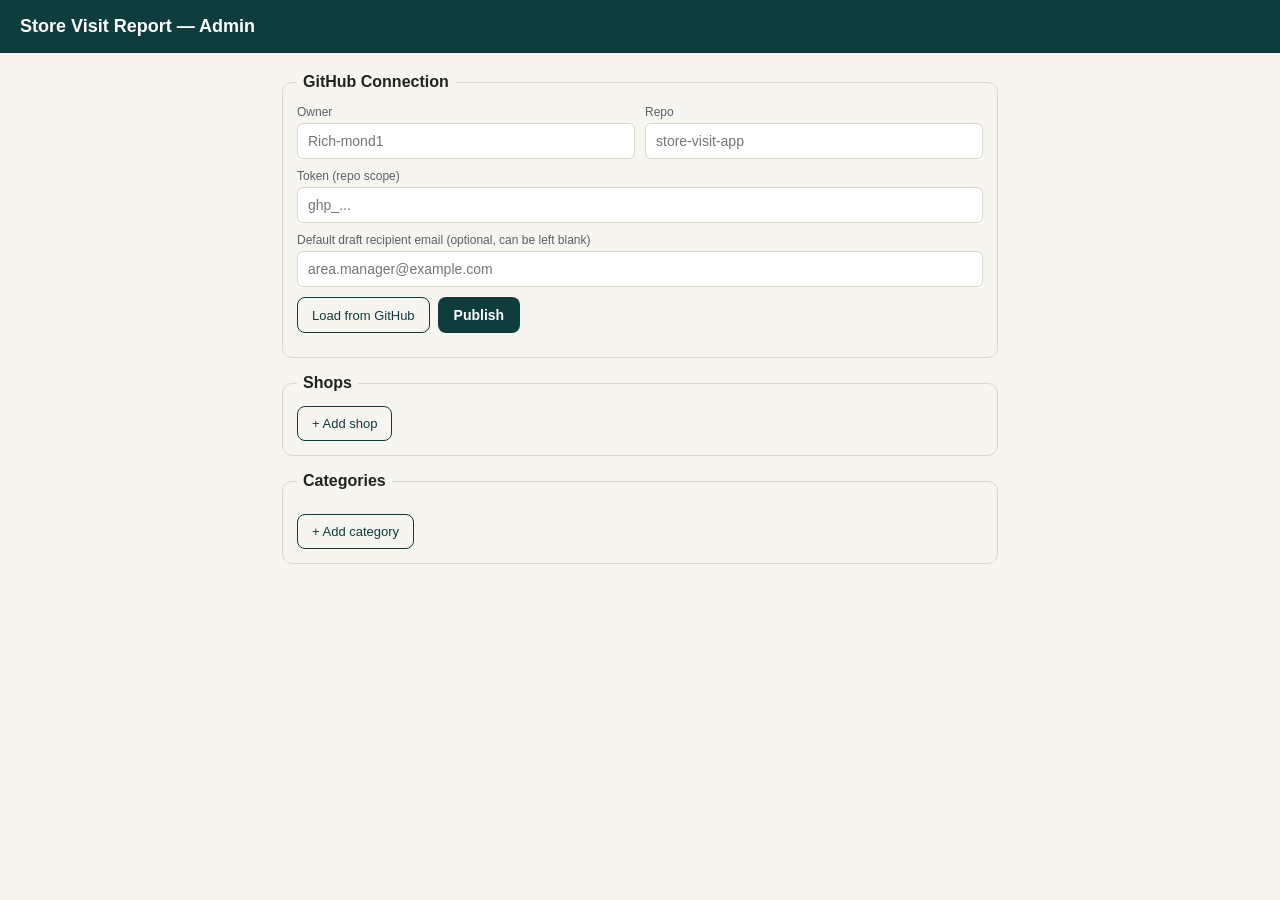
==== admin.html @ facc5f7b "Add files via upload" ====
<!DOCTYPE html>
<html lang="es">
<head>
<meta charset="UTF-8">
<meta name="viewport" content="width=device-width, initial-scale=1">
<title>Store Visit Report — Admin</title>
<style>
  :root { --teal:#0F3D3E; --bg:#F7F5F0; --card:#fff; --ink:#1F2421; --ink-soft:#5B6360; --border:#DDD8CC; --red:#D64545; }
  * { box-sizing: border-box; }
  body { margin:0; background:var(--bg); color:var(--ink); font-family:-apple-system,BlinkMacSystemFont,"Segoe UI",Roboto,Helvetica,Arial,sans-serif; }
  header { background:var(--teal); color:#fff; padding:16px 20px; }
  header h1 { margin:0; font-size:18px; }
  main { max-width:760px; margin:0 auto; padding:20px; }
  fieldset { border:1px solid var(--border); border-radius:10px; margin-bottom:16px; padding:14px; }
  legend { font-weight:600; padding:0 6px; }
  label.small { display:block; font-size:12px; color:var(--ink-soft); margin-bottom:10px; }
  input[type="text"], input[type="password"], input[type="email"] {
    width:100%; margin-top:4px; padding:9px 10px; font-size:14px; border:1px solid var(--border); border-radius:6px; background:var(--card); color:var(--ink); font-family:inherit;
  }
  .row { display:flex; gap:10px; }
  .row > div { flex:1; }
  button { cursor:pointer; font-family:inherit; }
  .btn-primary { background:var(--teal); color:#fff; border:none; border-radius:8px; padding:10px 16px; font-size:14px; font-weight:600; }
  .btn-outline { background:none; border:1px solid var(--teal); color:var(--teal); border-radius:8px; padding:9px 14px; font-size:13px; }
  .btn-danger { background:none; border:1px solid var(--red); color:var(--red); border-radius:6px; padding:6px 10px; font-size:12px; }
  .btn-ghost { background:none; border:none; color:var(--ink-soft); font-size:12px; padding:6px 8px; }
  #status { font-size:13px; margin-top:10px; white-space:pre-wrap; }
  .cat-block { background:var(--card); border:1px solid var(--border); border-radius:10px; padding:14px; margin-bottom:14px; }
  .cat-head { display:flex; gap:8px; align-items:flex-start; margin-bottom:10px; }
  .cat-head input[type="text"] { font-size:15px; font-weight:600; }
  .icon-input { width:60px !important; text-align:center; font-size:20px !important; }
  .item-row { display:flex; gap:8px; align-items:center; margin-bottom:6px; }
  .item-row input { flex:1; }
  .actions-row { display:flex; gap:8px; margin-top:8px; flex-wrap:wrap; }
  #editor-root { margin-top:10px; }
  .id-label { font-size:11px; color:var(--ink-soft); font-family:monospace; }
  button:disabled { opacity:0.3; cursor:default; }
</style>
</head>
<body>
<header><h1>Store Visit Report — Admin</h1></header>
<main>

  <fieldset>
    <legend>GitHub Connection</legend>
    <div class="row">
      <div><label class="small">Owner<input type="text" id="gh-owner" placeholder="Rich-mond1"></label></div>
      <div><label class="small">Repo<input type="text" id="gh-repo" placeholder="store-visit-app"></label></div>
    </div>
    <label class="small">Token (repo scope)<input type="password" id="gh-token" placeholder="ghp_..."></label>
    <label class="small">Default draft recipient email (optional, can be left blank)
      <input type="email" id="recipient-email" placeholder="area.manager@example.com">
    </label>
    <div class="actions-row">
      <button class="btn-outline" id="btn-load">Load from GitHub</button>
      <button class="btn-primary" id="btn-publish">Publish</button>
    </div>
    <div id="status"></div>
  </fieldset>

  <fieldset>
    <legend>Shops</legend>
    <div id="shops-root"></div>
    <button class="btn-outline" id="btn-add-shop">+ Add shop</button>
  </fieldset>

  <fieldset>
    <legend>Categories</legend>
    <div id="editor-root"></div>
    <button class="btn-outline" id="btn-add-cat">+ Add category</button>
  </fieldset>

</main>

<script>
(function () {
  "use strict";

  var categories = [];
  var shops = [];
  var currentVersion = 0;

  var els = {
    owner: document.getElementById("gh-owner"),
    repo: document.getElementById("gh-repo"),
    token: document.getElementById("gh-token"),
    recipient: document.getElementById("recipient-email"),
    status: document.getElementById("status"),
    editorRoot: document.getElementById("editor-root"),
    shopsRoot: document.getElementById("shops-root"),
    btnAddShop: document.getElementById("btn-add-shop"),
    btnLoad: document.getElementById("btn-load"),
    btnPublish: document.getElementById("btn-publish"),
    btnAddCat: document.getElementById("btn-add-cat")
  };

  function makeUid() { return Math.random().toString(36).slice(2, 9); }

  function slugify(str) {
    return (str || "")
      .toLowerCase()
      .normalize("NFD").replace(/[\u0300-\u036f]/g, "")
      .replace(/[^a-z0-9]+/g, "-")
      .replace(/(^-|-$)/g, "") || makeUid();
  }

  function setStatus(msg) { els.status.textContent = msg; }

  // ---------- Load local defaults ----------
  function loadLocalSeed() {
    var seed = (window.STORE_CHECKLIST_DATA && window.STORE_CHECKLIST_DATA.categories) || [];
    currentVersion = (window.STORE_CHECKLIST_DATA && window.STORE_CHECKLIST_DATA.version) || 0;
    els.recipient.value = (window.STORE_CHECKLIST_DATA && window.STORE_CHECKLIST_DATA.recipientEmail) || "";
    shops = ((window.STORE_CHECKLIST_DATA && window.STORE_CHECKLIST_DATA.shops) || []).slice();
    categories = seed.map(function (c) {
      return {
        _uid: makeUid(),
        id: c.id,
        name: c.name,
        icon: c.icon,
        ratingType: c.ratingType || "3state",
        items: (c.items || []).map(function (i) { return { _uid: makeUid(), id: i.id, label: i.label }; })
      };
    });
  }

  function restorePrefs() {
    try {
      els.owner.value = localStorage.getItem("svr_admin_owner") || "";
      els.repo.value = localStorage.getItem("svr_admin_repo") || "";
      els.token.value = localStorage.getItem("svr_admin_token") || "";
    } catch (e) {}
  }

  function savePrefs() {
    try {
      localStorage.setItem("svr_admin_owner", els.owner.value.trim());
      localStorage.setItem("svr_admin_repo", els.repo.value.trim());
      localStorage.setItem("svr_admin_token", els.token.value.trim());
    } catch (e) {}
  }

  // ---------- Render editor ----------
  function renderEditor() {
    els.editorRoot.innerHTML = "";
    categories.forEach(function (cat) {
      els.editorRoot.appendChild(renderCategoryBlock(cat));
    });
  }

  function renderCategoryBlock(cat) {
    var block = document.createElement("div");
    block.className = "cat-block";

    var head = document.createElement("div");
    head.className = "cat-head";

    var iconInput = document.createElement("input");
    iconInput.type = "text";
    iconInput.className = "icon-input";
    iconInput.value = cat.icon || "";
    iconInput.maxLength = 4;
    iconInput.addEventListener("input", function () { cat.icon = iconInput.value; });

    var nameWrap = document.createElement("div");
    nameWrap.style.flex = "1";
    var nameInput = document.createElement("input");
    nameInput.type = "text";
    nameInput.value = cat.name || "";
    nameInput.addEventListener("input", function () {
      cat.name = nameInput.value;
      if (!cat.id) { cat.id = slugify(cat.name); idLabel.textContent = "id: " + cat.id; }
    });
    var idLabel = document.createElement("div");
    idLabel.className = "id-label";
    if (!cat.id) cat.id = slugify(cat.name || makeUid());
    idLabel.textContent = "id: " + cat.id;
    nameWrap.appendChild(nameInput);
    nameWrap.appendChild(idLabel);

    var typeSelect = document.createElement("select");
    typeSelect.style.cssText = "font-size:12px;padding:6px;border-radius:6px;border:1px solid var(--border);align-self:flex-start;";
    if (!cat.ratingType) cat.ratingType = "3state";
    [["3state", "Good/Needs work/Poor"], ["scale10", "Score 1-10"]].forEach(function (opt) {
      var o = document.createElement("option");
      o.value = opt[0]; o.textContent = opt[1];
      if (cat.ratingType === opt[0]) o.selected = true;
      typeSelect.appendChild(o);
    });
    typeSelect.addEventListener("change", function () { cat.ratingType = typeSelect.value; });

    var upCatBtn = document.createElement("button");
    upCatBtn.className = "btn-ghost";
    upCatBtn.textContent = "↑";
    upCatBtn.disabled = categories.indexOf(cat) === 0;
    upCatBtn.addEventListener("click", function () {
      var i = categories.indexOf(cat);
      if (i <= 0) return;
      categories.splice(i, 1); categories.splice(i - 1, 0, cat);
      renderEditor();
    });

    var downCatBtn = document.createElement("button");
    downCatBtn.className = "btn-ghost";
    downCatBtn.textContent = "↓";
    downCatBtn.disabled = categories.indexOf(cat) === categories.length - 1;
    downCatBtn.addEventListener("click", function () {
      var i = categories.indexOf(cat);
      if (i < 0 || i >= categories.length - 1) return;
      categories.splice(i, 1); categories.splice(i + 1, 0, cat);
      renderEditor();
    });

    var delCatBtn = document.createElement("button");
    delCatBtn.className = "btn-danger";
    delCatBtn.textContent = "Delete category";
    delCatBtn.addEventListener("click", function () {
      if (!confirm('Delete category "' + cat.name + '"?')) return;
      categories = categories.filter(function (c) { return c._uid !== cat._uid; });
      renderEditor();
    });

    head.appendChild(iconInput);
    head.appendChild(nameWrap);
    head.appendChild(typeSelect);
    head.appendChild(upCatBtn);
    head.appendChild(downCatBtn);
    head.appendChild(delCatBtn);
    block.appendChild(head);

    var itemsWrap = document.createElement("div");
    cat.items.forEach(function (item) {
      itemsWrap.appendChild(renderItemRow(cat, item));
    });
    block.appendChild(itemsWrap);

    var addItemBtn = document.createElement("button");
    addItemBtn.className = "btn-ghost";
    addItemBtn.textContent = "+ Add item";
    addItemBtn.addEventListener("click", function () {
      var newItem = { _uid: makeUid(), id: cat.id + "-" + makeUid().slice(0, 4), label: "" };
      cat.items.push(newItem);
      itemsWrap.appendChild(renderItemRow(cat, newItem));
    });
    block.appendChild(addItemBtn);

    return block;
  }

  function renderItemRow(cat, item) {
    var row = document.createElement("div");
    row.className = "item-row";

    var labelInput = document.createElement("input");
    labelInput.type = "text";
    labelInput.value = item.label || "";
    labelInput.placeholder = "Item text";
    labelInput.addEventListener("input", function () { item.label = labelInput.value; });

    var delBtn = document.createElement("button");
    delBtn.className = "btn-danger";
    delBtn.textContent = "✕";
    delBtn.addEventListener("click", function () {
      cat.items = cat.items.filter(function (i) { return i._uid !== item._uid; });
      row.remove();
    });

    row.appendChild(labelInput);
    row.appendChild(delBtn);
    return row;
  }

  els.btnAddCat.addEventListener("click", function () {
    categories.push({ _uid: makeUid(), id: "", name: "", icon: "📋", items: [] });
    renderEditor();
  });

  // ---------- GitHub load/publish ----------
  function utf8ToBase64(str) {
    return btoa(unescape(encodeURIComponent(str)));
  }

  function buildDataJs() {
    var clean = categories
      .filter(function (c) { return c.name.trim() !== ""; })
      .map(function (c) {
        return {
          id: c.id || slugify(c.name),
          name: c.name.trim(),
          icon: c.icon || "📋",
          ratingType: c.ratingType || "3state",
          items: c.items.filter(function (i) { return i.label.trim() !== ""; }).map(function (i) {
            return { id: i.id, label: i.label.trim() };
          })
        };
      });
    var payload = {
      version: currentVersion + 1,
      recipientEmail: els.recipient.value.trim(),
      shops: shops.map(function (s) { return s.trim(); }).filter(function (s) { return s !== ""; }),
      categories: clean
    };
    return "// data.js — published by admin.html\nwindow.STORE_CHECKLIST_DATA = " + JSON.stringify(payload, null, 2) + ";\n";
  }

  els.btnLoad.addEventListener("click", function () {
    var owner = els.owner.value.trim();
    var repo = els.repo.value.trim();
    if (!owner || !repo) { alert("Missing owner/repo"); return; }
    savePrefs();
    setStatus("Loading from GitHub...");
    fetch("https://raw.githubusercontent.com/" + owner + "/" + repo + "/main/data.js?t=" + Date.now())
      .then(function (res) {
        if (!res.ok) throw new Error("Not found (" + res.status + "). If this is the first time, publish once from here first.");
        return res.text();
      })
      .then(function (text) {
        var match = text.match(/window\.STORE_CHECKLIST_DATA\s*=\s*(\{[\s\S]*\});?\s*$/);
        if (!match) throw new Error("Could not read the remote data.js (unexpected format).");
        var parsed = JSON.parse(match[1]);
        currentVersion = parsed.version || 0;
        els.recipient.value = parsed.recipientEmail || "";
        shops = (parsed.shops || []).slice();
        categories = (parsed.categories || []).map(function (c) {
          return {
            _uid: makeUid(), id: c.id, name: c.name, icon: c.icon, ratingType: c.ratingType || "3state",
            items: (c.items || []).map(function (i) { return { _uid: makeUid(), id: i.id, label: i.label }; })
          };
        });
        renderEditor();
        renderShops();
        setStatus("Loaded — current published version: v" + currentVersion);
      })
      .catch(function (err) { setStatus("❌ " + err.message); });
  });

  els.btnPublish.addEventListener("click", function () {
    var owner = els.owner.value.trim();
    var repo = els.repo.value.trim();
    var token = els.token.value.trim();
    if (!owner || !repo || !token) { alert("Missing owner/repo/token."); return; }
    savePrefs();
    setStatus("Publishing...");

    var apiUrl = "https://api.github.com/repos/" + owner + "/" + repo + "/contents/data.js";
    var fileContent = buildDataJs();

    fetch(apiUrl, { headers: { Authorization: "token " + token } })
      .then(function (res) {
        if (res.status === 200) return res.json().then(function (j) { return j.sha; });
        if (res.status === 404) return null;
        return res.json().then(function (j) { throw new Error("Error reading current data.js: " + res.status + " " + (j.message || "")); });
      })
      .then(function (sha) {
        var body = { message: "Publish checklist v" + (currentVersion + 1), content: utf8ToBase64(fileContent) };
        if (sha) body.sha = sha;
        return fetch(apiUrl, {
          method: "PUT",
          headers: { Authorization: "token " + token, "Content-Type": "application/json" },
          body: JSON.stringify(body)
        });
      })
      .then(function (res) {
        if (!res.ok) return res.json().then(function (j) { throw new Error("Publish failed: " + res.status + " " + (j.message || "")); });
        currentVersion = currentVersion + 1;
        setStatus("✅ Published — v" + currentVersion + "\nThe app will pick it up next time it opens online.");
      })
      .catch(function (err) { setStatus("❌ " + err.message); });
  });

  // ---------- Shops ----------
  function renderShops() {
    els.shopsRoot.innerHTML = "";
    shops.forEach(function (shop, idx) {
      var row = document.createElement("div");
      row.className = "item-row";

      var input = document.createElement("input");
      input.type = "text";
      input.value = shop;
      input.addEventListener("input", function () { shops[idx] = input.value; });

      var upBtn = document.createElement("button");
      upBtn.className = "btn-ghost";
      upBtn.textContent = "↑";
      upBtn.disabled = idx === 0;
      upBtn.addEventListener("click", function () {
        if (idx === 0) return;
        var tmp = shops[idx - 1]; shops[idx - 1] = shops[idx]; shops[idx] = tmp;
        renderShops();
      });

      var downBtn = document.createElement("button");
      downBtn.className = "btn-ghost";
      downBtn.textContent = "↓";
      downBtn.disabled = idx === shops.length - 1;
      downBtn.addEventListener("click", function () {
        if (idx === shops.length - 1) return;
        var tmp = shops[idx + 1]; shops[idx + 1] = shops[idx]; shops[idx] = tmp;
        renderShops();
      });

      var delBtn = document.createElement("button");
      delBtn.className = "btn-danger";
      delBtn.textContent = "✕";
      delBtn.addEventListener("click", function () {
        shops.splice(idx, 1);
        renderShops();
      });

      row.appendChild(input);
      row.appendChild(upBtn);
      row.appendChild(downBtn);
      row.appendChild(delBtn);
      els.shopsRoot.appendChild(row);
    });
  }

  els.btnAddShop.addEventListener("click", function () {
    shops.push("");
    renderShops();
  });

  // ---------- Init ----------
  loadLocalSeed();
  restorePrefs();
  renderEditor();
  renderShops();
})();
</script>
</body>
</html>
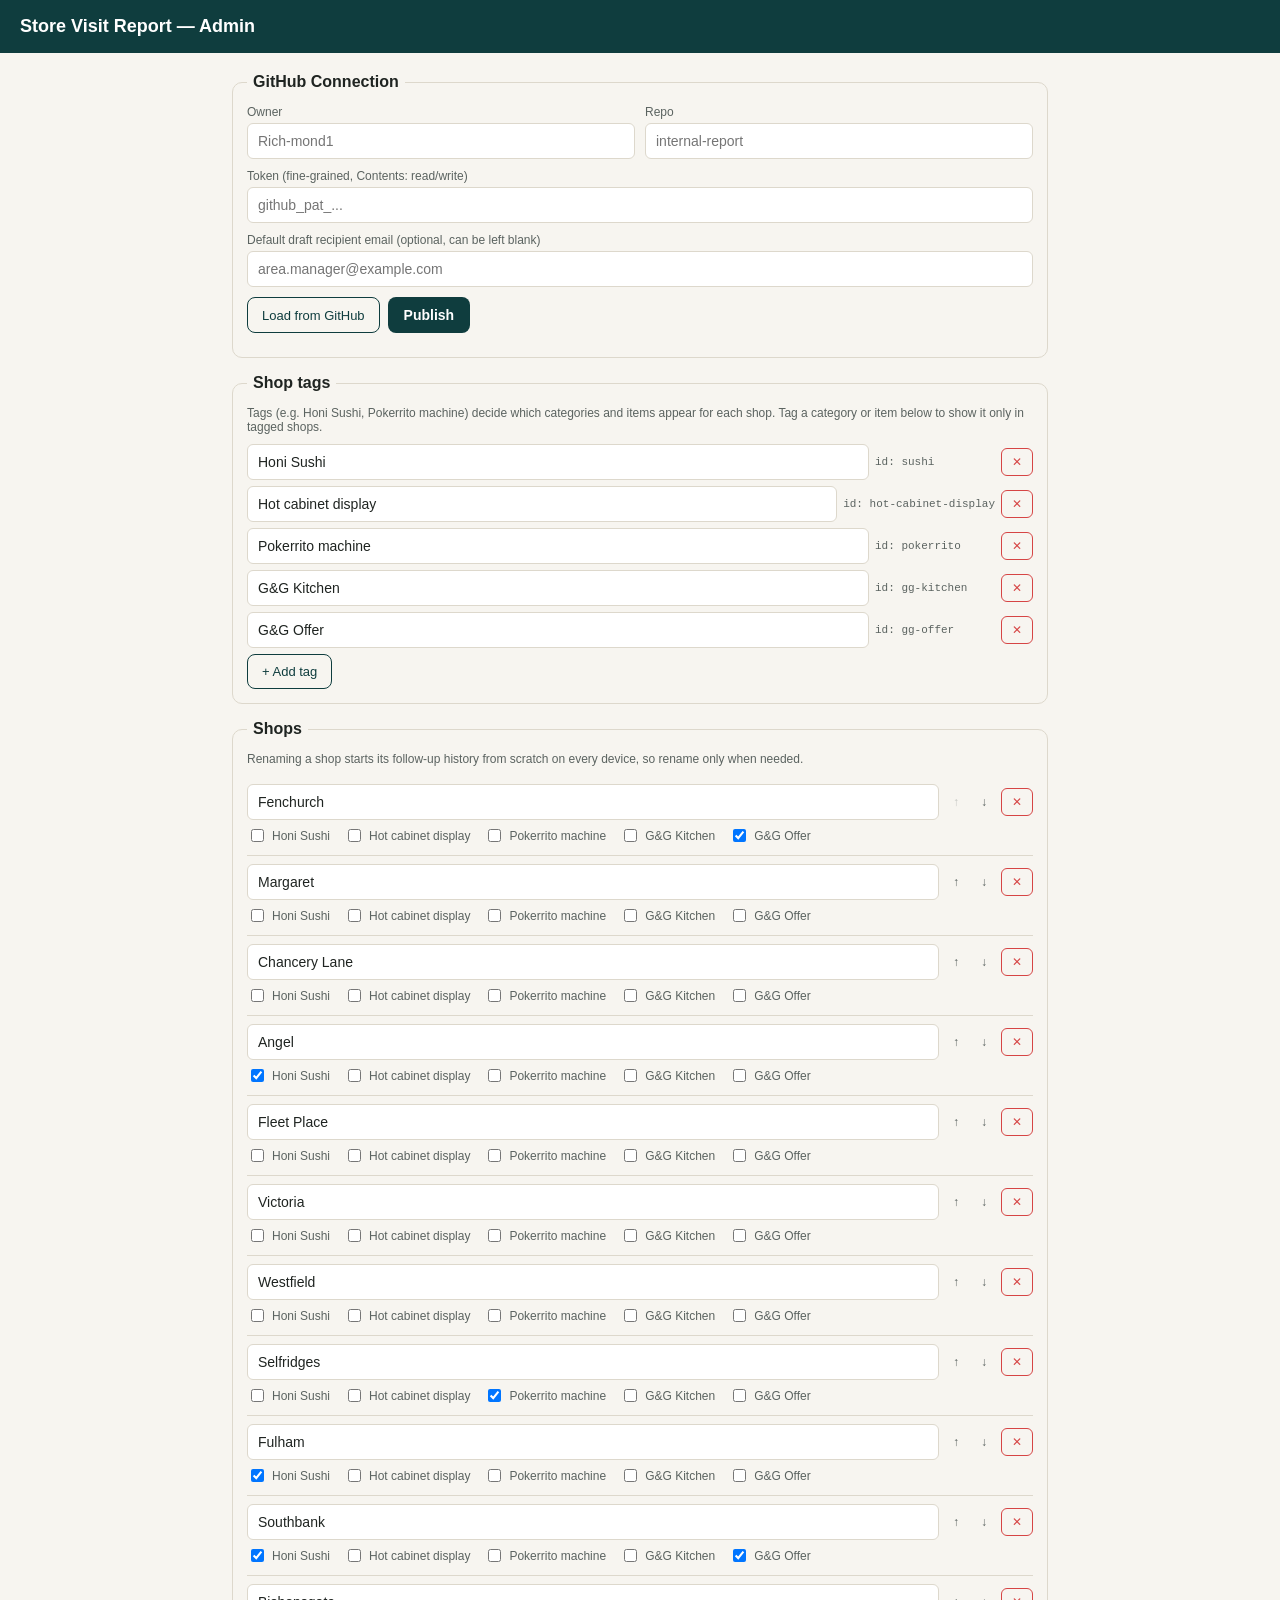
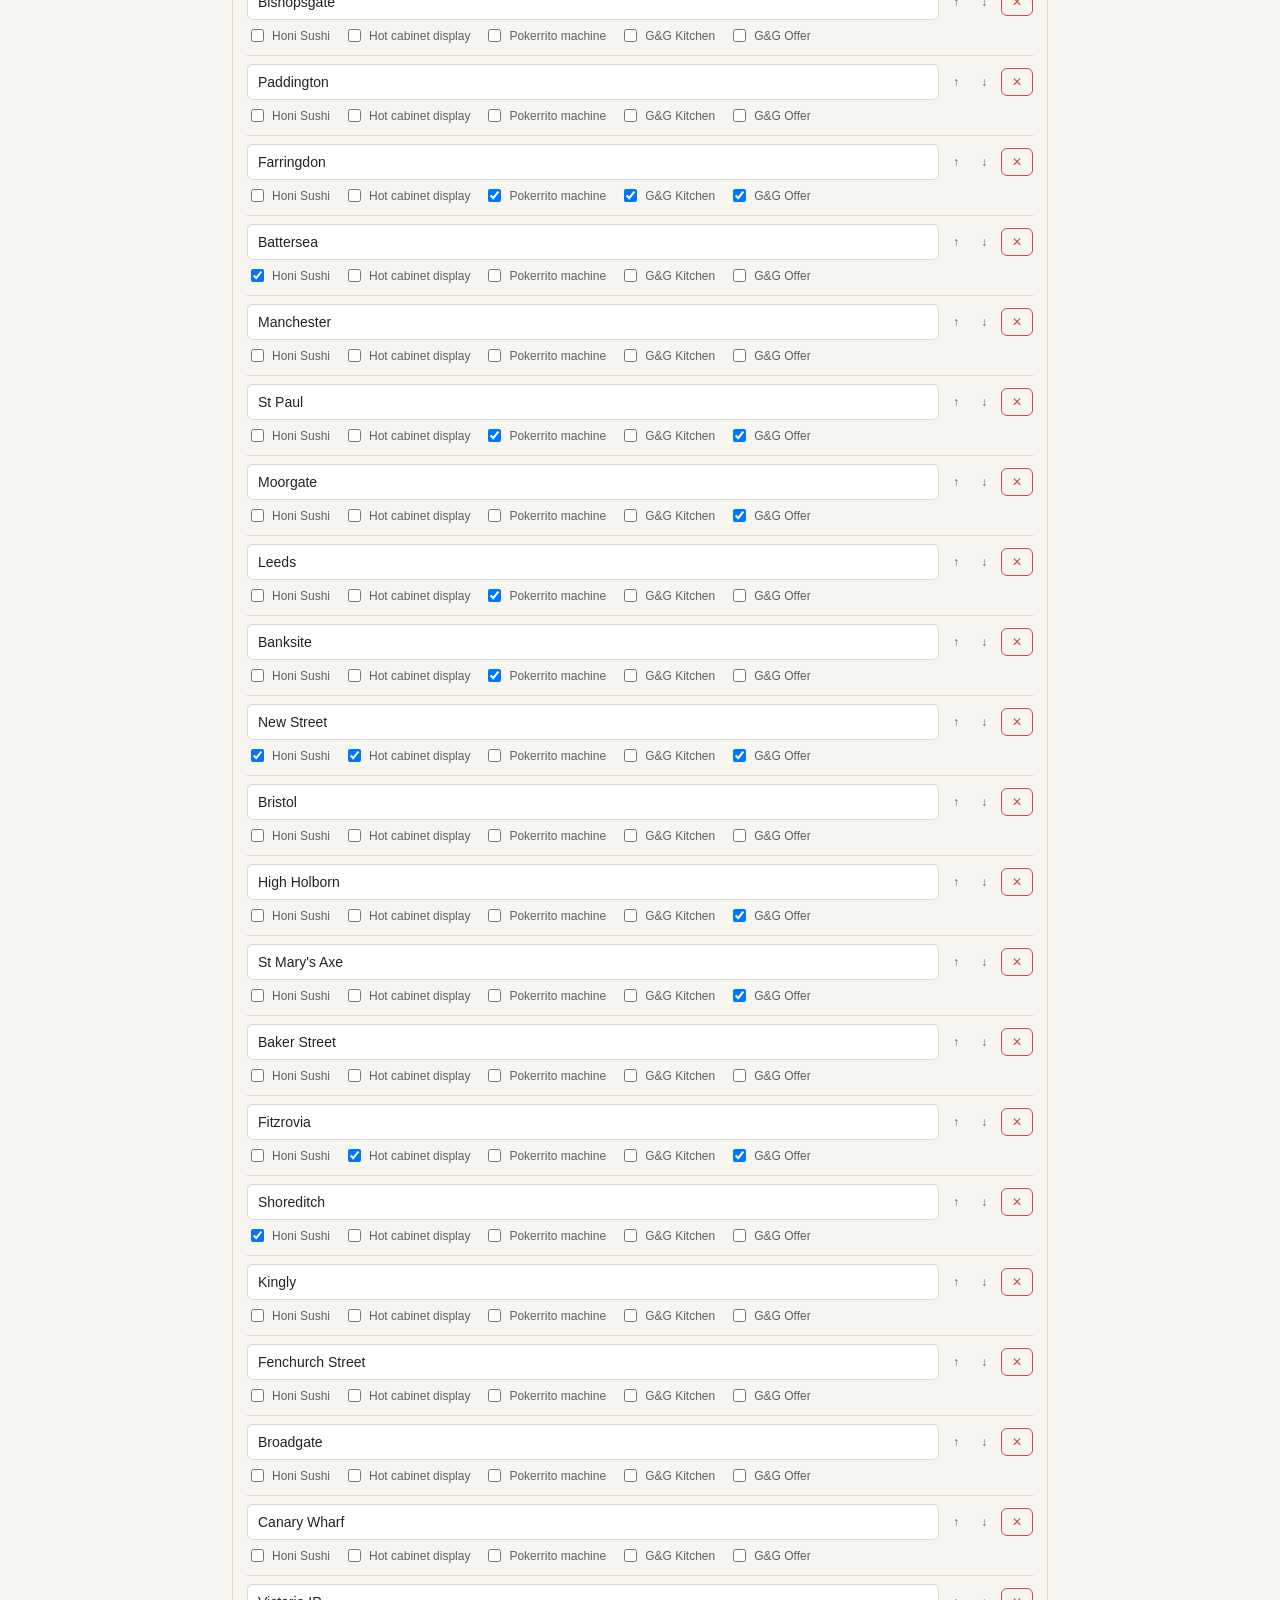
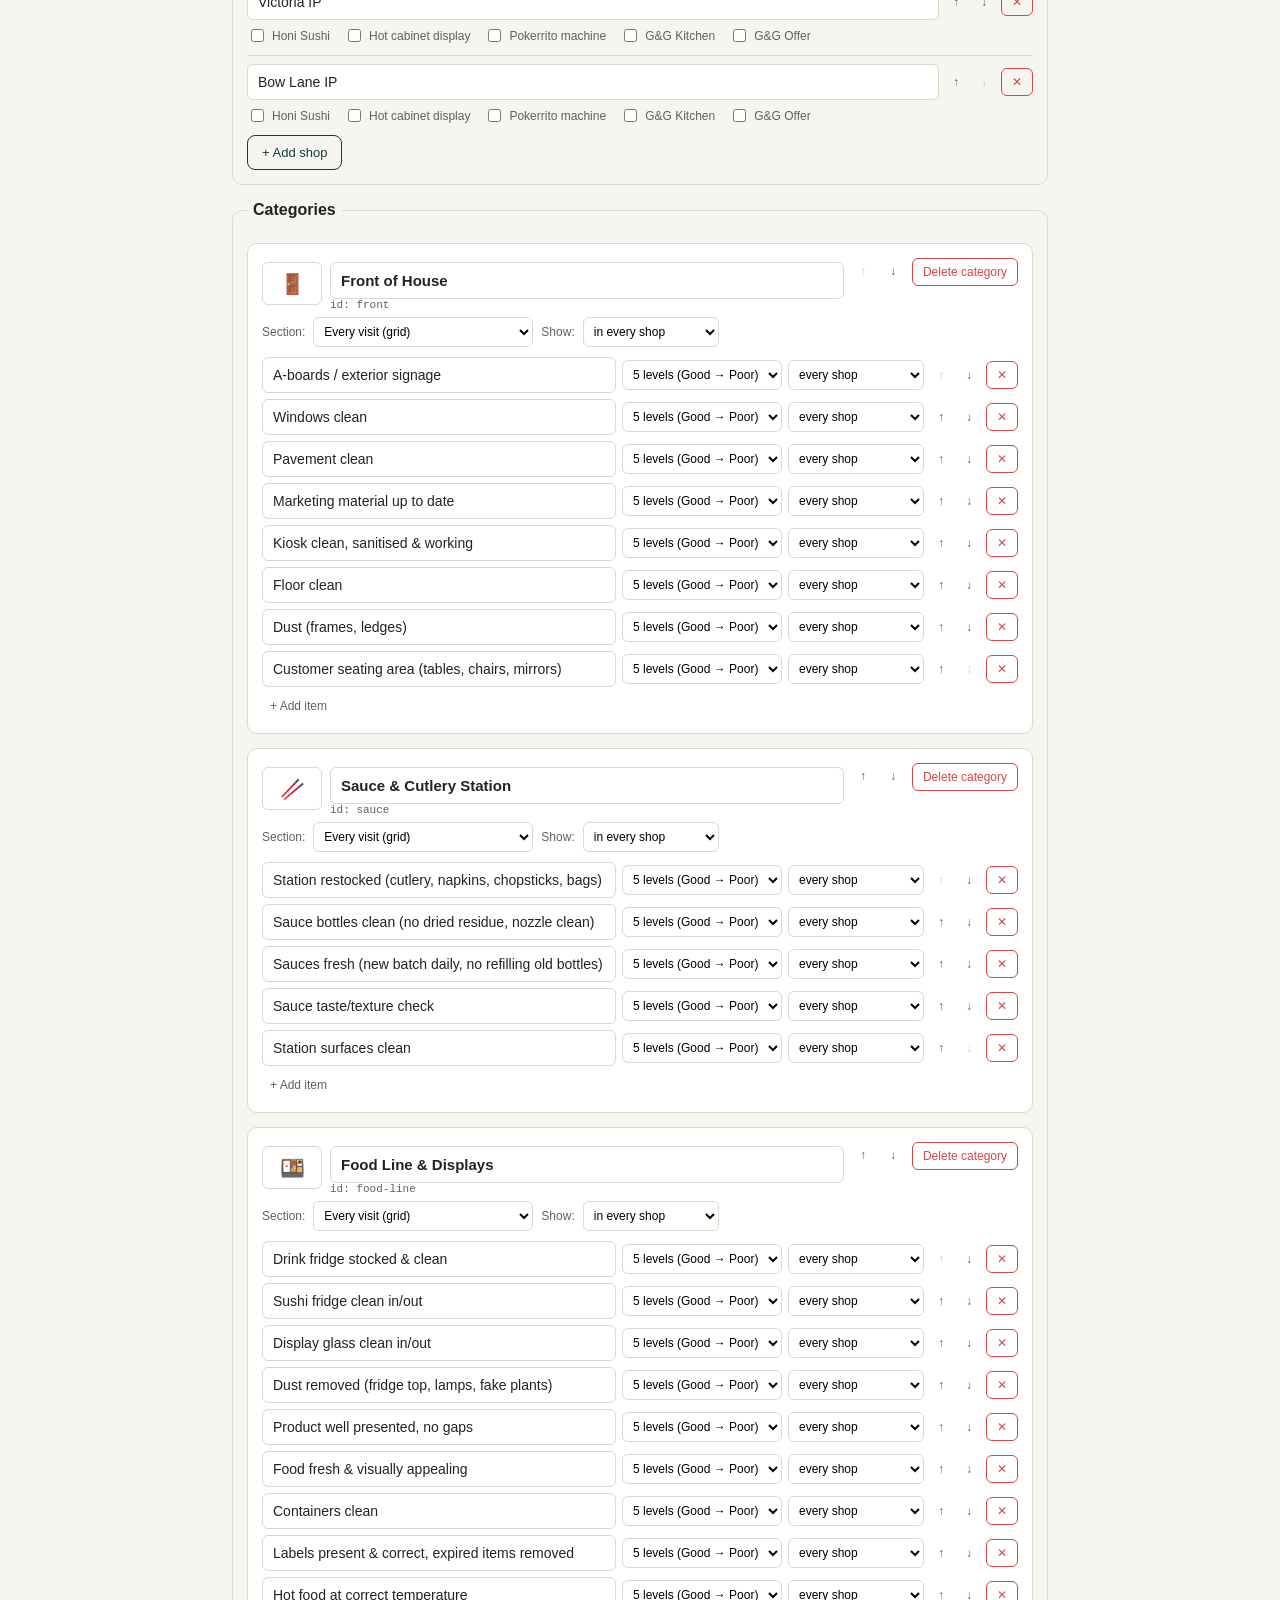
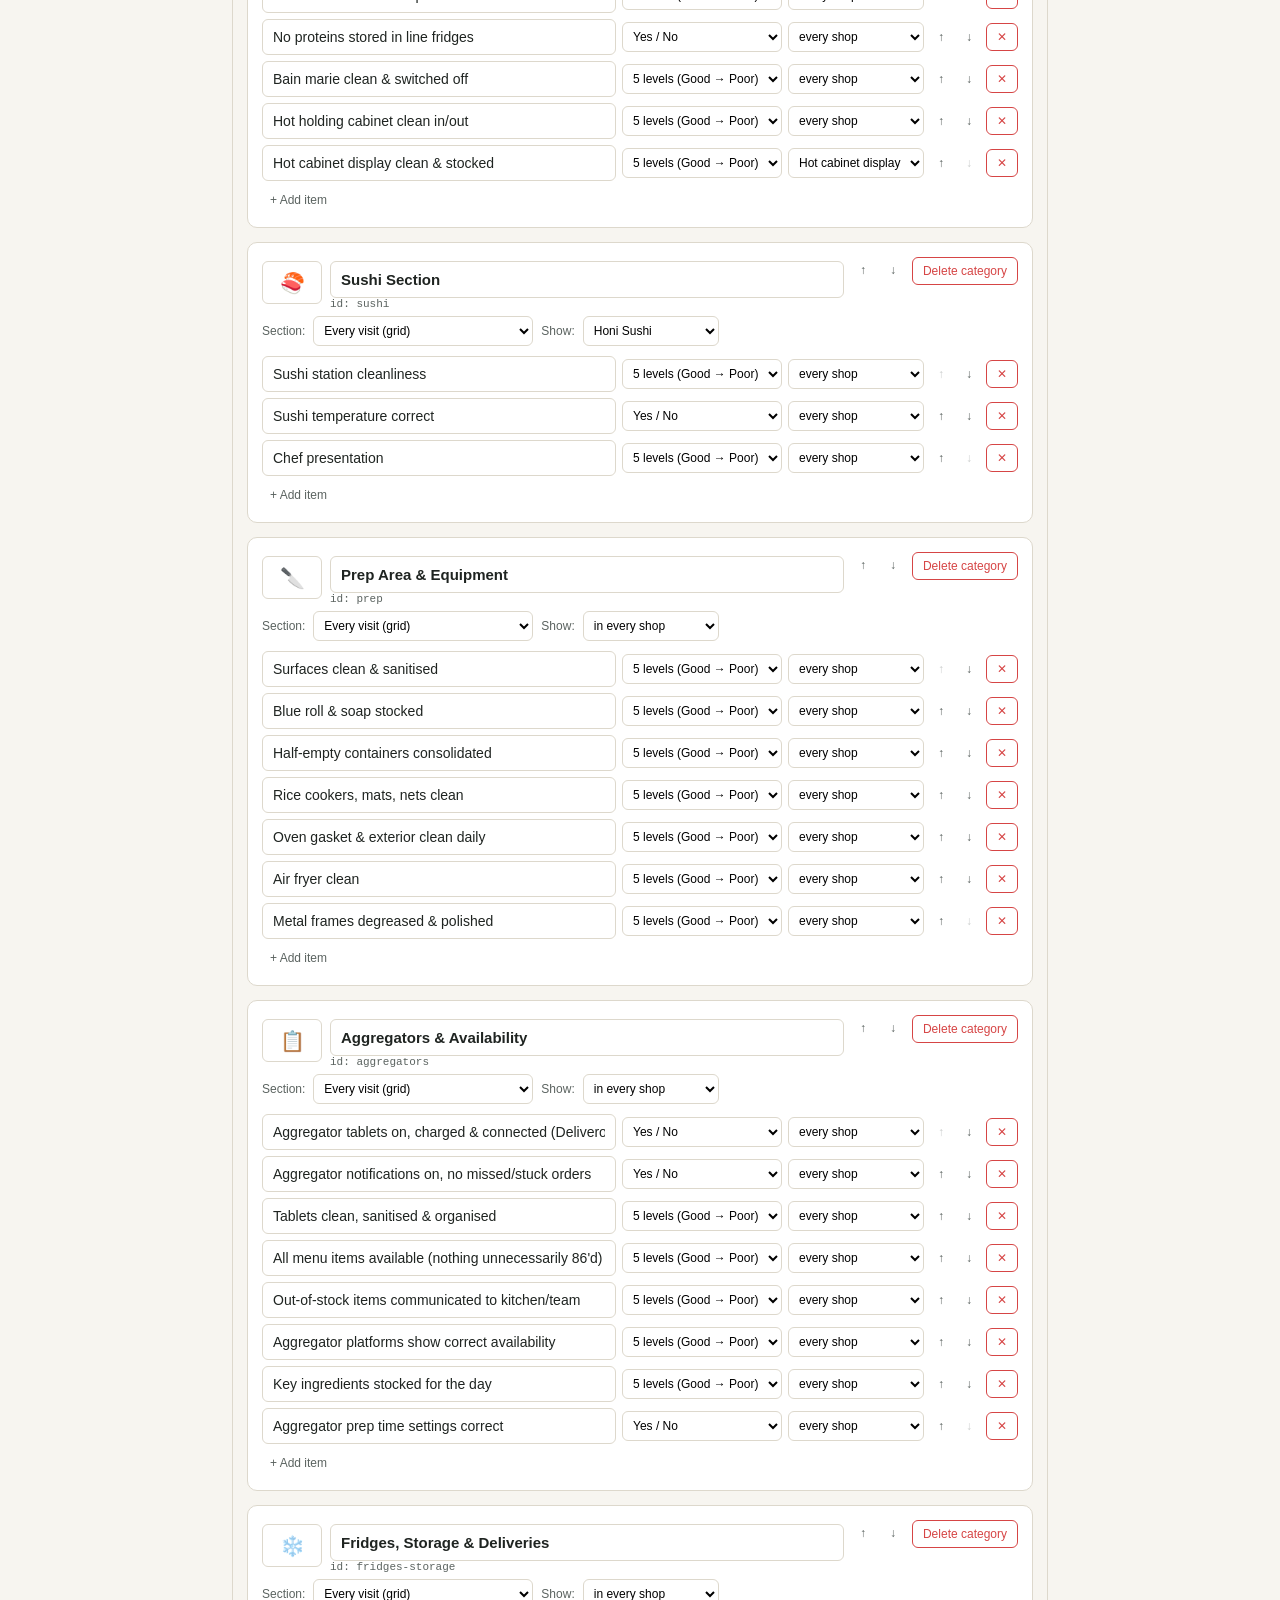
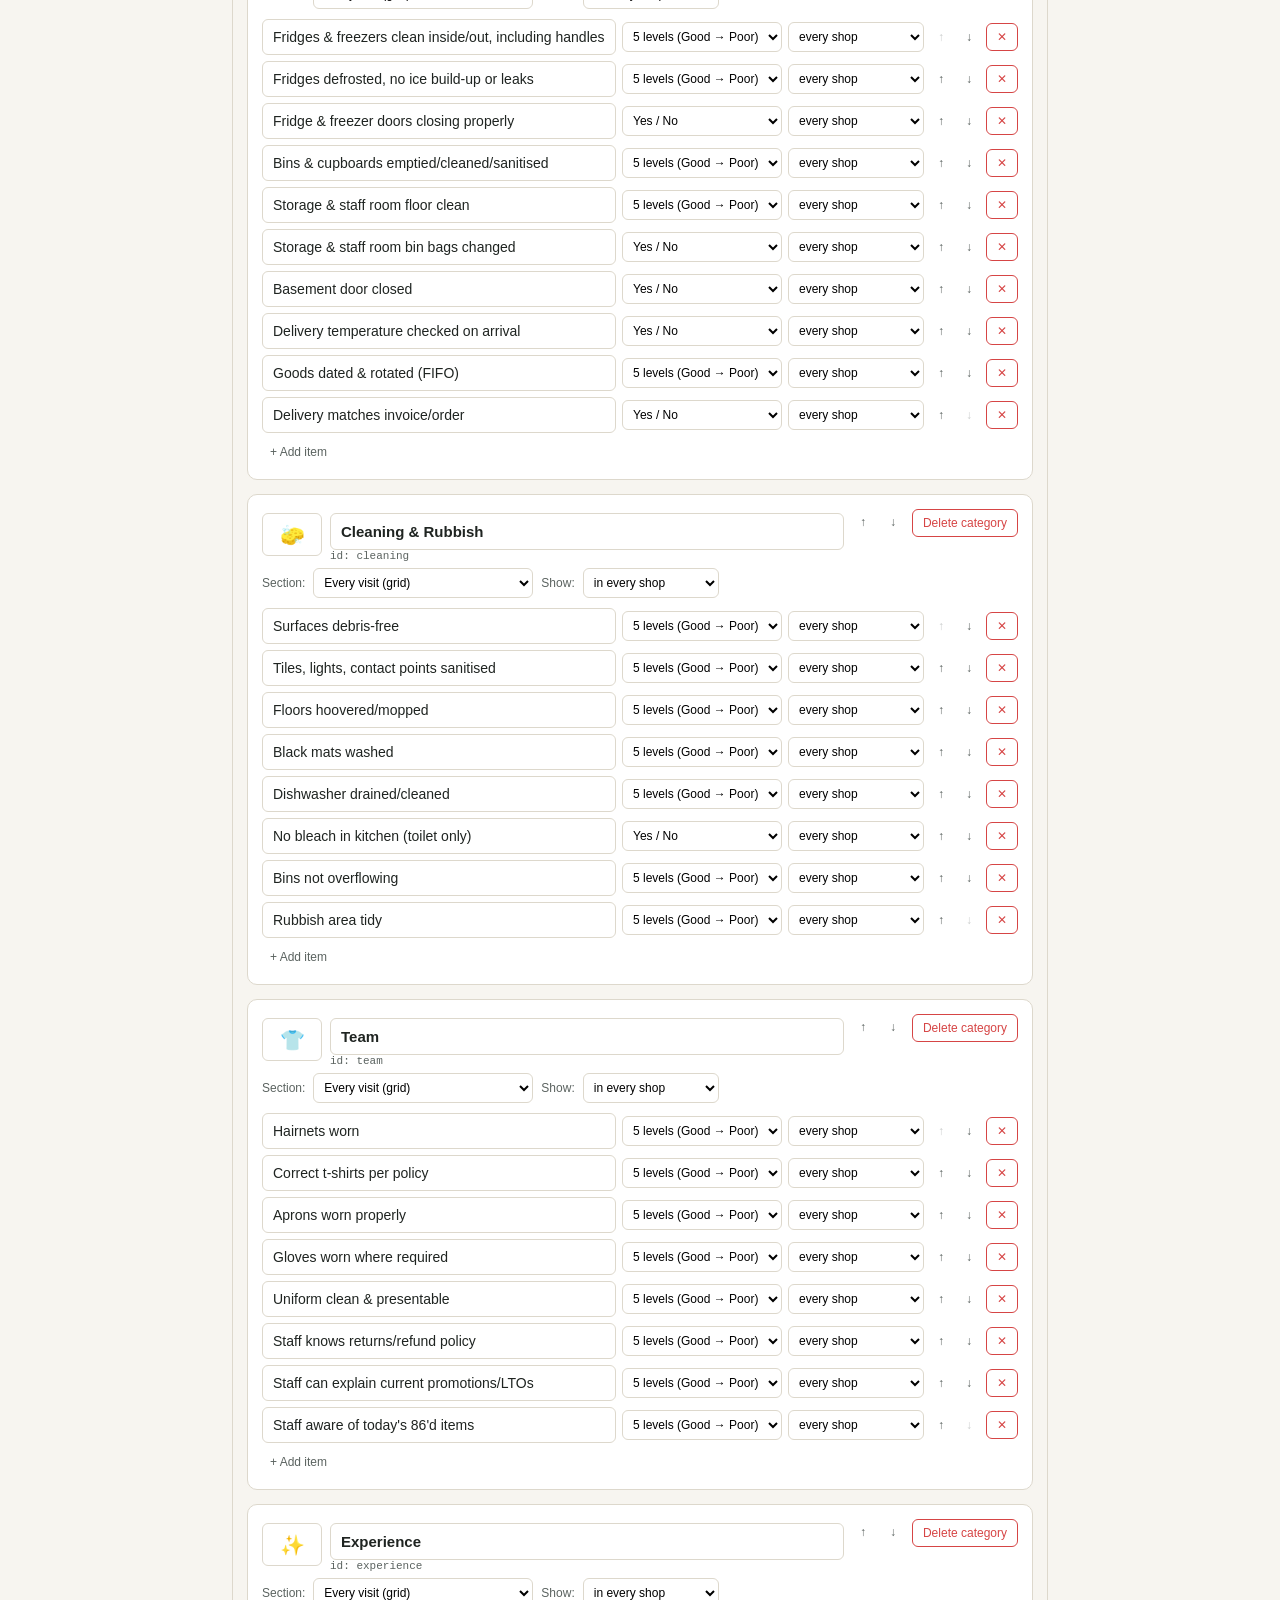
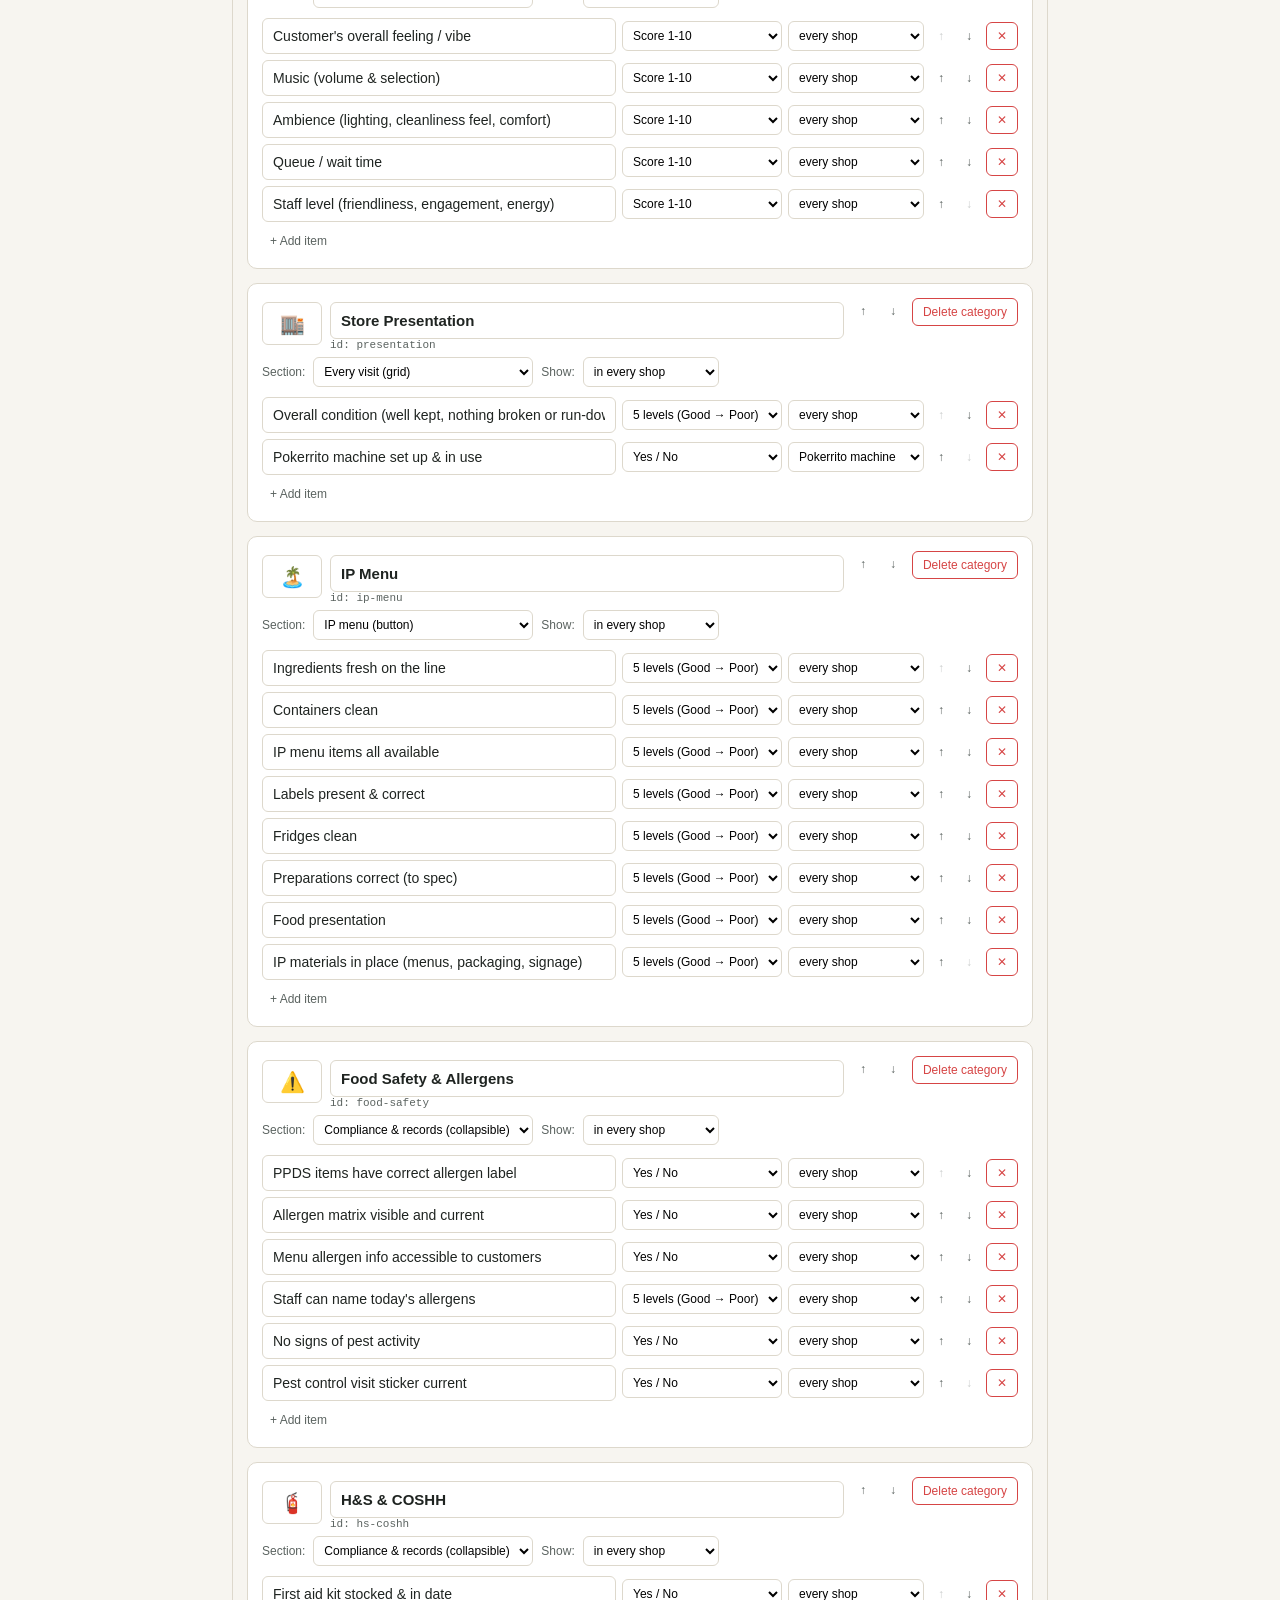
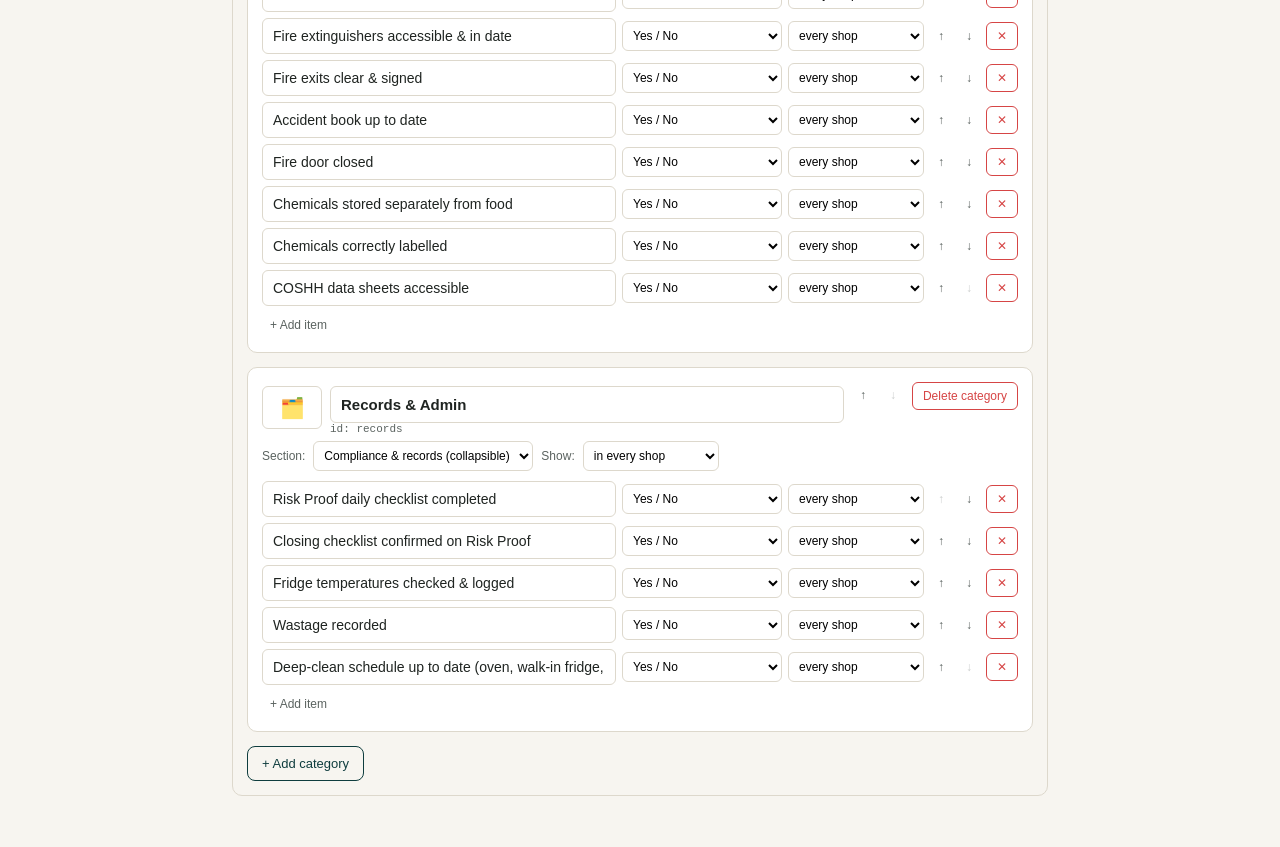
==== commit ae76a235: "Add files via upload" ====
--- a/admin.html
+++ b/admin.html
@@ -1,5 +1,5 @@
 <!DOCTYPE html>
-<html lang="es">
+<html lang="en">
 <head>
 <meta charset="UTF-8">
 <meta name="viewport" content="width=device-width, initial-scale=1">
@@ -10,13 +10,15 @@
   body { margin:0; background:var(--bg); color:var(--ink); font-family:-apple-system,BlinkMacSystemFont,"Segoe UI",Roboto,Helvetica,Arial,sans-serif; }
   header { background:var(--teal); color:#fff; padding:16px 20px; }
   header h1 { margin:0; font-size:18px; }
-  main { max-width:760px; margin:0 auto; padding:20px; }
+  main { max-width:860px; margin:0 auto; padding:20px; }
   fieldset { border:1px solid var(--border); border-radius:10px; margin-bottom:16px; padding:14px; }
   legend { font-weight:600; padding:0 6px; }
+  .hint { font-size:12px; color:var(--ink-soft); margin:0 0 10px; }
   label.small { display:block; font-size:12px; color:var(--ink-soft); margin-bottom:10px; }
   input[type="text"], input[type="password"], input[type="email"] {
     width:100%; margin-top:4px; padding:9px 10px; font-size:14px; border:1px solid var(--border); border-radius:6px; background:var(--card); color:var(--ink); font-family:inherit;
   }
+  select { font-size:12px; padding:6px; border-radius:6px; border:1px solid var(--border); background:var(--card); font-family:inherit; }
   .row { display:flex; gap:10px; }
   .row > div { flex:1; }
   button { cursor:pointer; font-family:inherit; }
@@ -26,15 +28,22 @@
   .btn-ghost { background:none; border:none; color:var(--ink-soft); font-size:12px; padding:6px 8px; }
   #status { font-size:13px; margin-top:10px; white-space:pre-wrap; }
   .cat-block { background:var(--card); border:1px solid var(--border); border-radius:10px; padding:14px; margin-bottom:14px; }
-  .cat-head { display:flex; gap:8px; align-items:flex-start; margin-bottom:10px; }
+  .cat-head { display:flex; gap:8px; align-items:flex-start; margin-bottom:6px; flex-wrap:wrap; }
   .cat-head input[type="text"] { font-size:15px; font-weight:600; }
+  .cat-opts { display:flex; gap:8px; align-items:center; margin-bottom:10px; flex-wrap:wrap; font-size:12px; color:var(--ink-soft); }
   .icon-input { width:60px !important; text-align:center; font-size:20px !important; }
-  .item-row { display:flex; gap:8px; align-items:center; margin-bottom:6px; }
-  .item-row input { flex:1; }
+  .item-row { display:flex; gap:6px; align-items:center; margin-bottom:6px; }
+  .item-row input { flex:1; margin-top:0; }
   .actions-row { display:flex; gap:8px; margin-top:8px; flex-wrap:wrap; }
   #editor-root { margin-top:10px; }
   .id-label { font-size:11px; color:var(--ink-soft); font-family:monospace; }
   button:disabled { opacity:0.3; cursor:default; }
+  .shop-block { border-bottom:1px solid var(--border); padding:8px 0; }
+  .shop-block:last-child { border-bottom:none; }
+  .chips { display:flex; flex-wrap:wrap; gap:6px 14px; margin:6px 0 2px; font-size:12px; color:var(--ink-soft); }
+  .chips label { display:flex; align-items:center; gap:5px; cursor:pointer; }
+  .dup { border-color:var(--red) !important; background:#FDECEC !important; }
+  .feat-id { font-size:11px; color:var(--ink-soft); font-family:monospace; min-width:120px; }
 </style>
 </head>
 <body>
@@ -45,9 +54,9 @@
     <legend>GitHub Connection</legend>
     <div class="row">
       <div><label class="small">Owner<input type="text" id="gh-owner" placeholder="Rich-mond1"></label></div>
-      <div><label class="small">Repo<input type="text" id="gh-repo" placeholder="store-visit-app"></label></div>
+      <div><label class="small">Repo<input type="text" id="gh-repo" placeholder="internal-report"></label></div>
     </div>
-    <label class="small">Token (repo scope)<input type="password" id="gh-token" placeholder="ghp_..."></label>
+    <label class="small">Token (fine-grained, Contents: read/write)<input type="password" id="gh-token" placeholder="github_pat_..."></label>
     <label class="small">Default draft recipient email (optional, can be left blank)
       <input type="email" id="recipient-email" placeholder="area.manager@example.com">
     </label>
@@ -59,7 +68,20 @@
   </fieldset>
 
   <fieldset>
+    <legend>Shop tags</legend>
+    <p class="hint">Tags (e.g. Honi Sushi, Pokerrito machine) decide which categories and items appear for each shop. Tag a category or item below to show it only in tagged shops.</p>
+    <div id="features-root"></div>
+    <button class="btn-outline" id="btn-add-feature">+ Add tag</button>
+    <div id="add-feature-form" class="item-row" style="display:none;margin-top:8px">
+      <input type="text" id="new-feature-name" placeholder="Tag name (e.g. Vending machine)" autocomplete="off">
+      <button type="button" class="btn-primary" id="btn-confirm-feature">Add</button>
+      <button type="button" class="btn-ghost" id="btn-cancel-feature">Cancel</button>
+    </div>
+  </fieldset>
+
+  <fieldset>
     <legend>Shops</legend>
+    <p class="hint">Renaming a shop starts its follow-up history from scratch on every device, so rename only when needed.</p>
     <div id="shops-root"></div>
     <button class="btn-outline" id="btn-add-shop">+ Add shop</button>
   </fieldset>
@@ -72,13 +94,26 @@
 
 </main>
 
+<script src="data.js" onerror="void 0"></script>
 <script>
 (function () {
   "use strict";
 
-  var categories = [];
-  var shops = [];
+  var features = [];   // { id, name }
+  var categories = []; // { _uid, id, name, icon, group, feature, items:[{ _uid, id, label, type, feature }] }
+  var shops = [];      // { _uid, name, features:[] }
   var currentVersion = 0;
+
+  var GROUP_OPTIONS = [
+    ["visit", "Every visit (grid)"],
+    ["ip", "IP menu (button)"],
+    ["compliance", "Compliance & records (collapsible)"]
+  ];
+  var TYPE_OPTIONS = [
+    ["scale5", "5 levels (Good → Poor)"],
+    ["yesno", "Yes / No"],
+    ["scale10", "Score 1-10"]
+  ];
 
   var els = {
     owner: document.getElementById("gh-owner"),
@@ -88,7 +123,9 @@
     status: document.getElementById("status"),
     editorRoot: document.getElementById("editor-root"),
     shopsRoot: document.getElementById("shops-root"),
+    featuresRoot: document.getElementById("features-root"),
     btnAddShop: document.getElementById("btn-add-shop"),
+    btnAddFeature: document.getElementById("btn-add-feature"),
     btnLoad: document.getElementById("btn-load"),
     btnPublish: document.getElementById("btn-publish"),
     btnAddCat: document.getElementById("btn-add-cat")
@@ -99,27 +136,32 @@
   function slugify(str) {
     return (str || "")
       .toLowerCase()
-      .normalize("NFD").replace(/[\u0300-\u036f]/g, "")
+      .normalize("NFD").replace(/[̀-ͯ]/g, "")
       .replace(/[^a-z0-9]+/g, "-")
       .replace(/(^-|-$)/g, "") || makeUid();
   }
 
   function setStatus(msg) { els.status.textContent = msg; }
 
-  // ---------- Load local defaults ----------
-  function loadLocalSeed() {
-    var seed = (window.STORE_CHECKLIST_DATA && window.STORE_CHECKLIST_DATA.categories) || [];
-    currentVersion = (window.STORE_CHECKLIST_DATA && window.STORE_CHECKLIST_DATA.version) || 0;
-    els.recipient.value = (window.STORE_CHECKLIST_DATA && window.STORE_CHECKLIST_DATA.recipientEmail) || "";
-    shops = ((window.STORE_CHECKLIST_DATA && window.STORE_CHECKLIST_DATA.shops) || []).slice();
-    categories = seed.map(function (c) {
+  // ---------- Load data (accepts current and older formats) ----------
+  function applyData(d) {
+    d = d || {};
+    currentVersion = d.version || 0;
+    els.recipient.value = d.recipientEmail || "";
+    features = (d.features || []).map(function (f) { return { id: f.id, name: f.name || f.id }; });
+    shops = (d.shops || []).map(function (s) {
+      if (typeof s === "string") return { _uid: makeUid(), name: s, features: [] };
+      return { _uid: makeUid(), name: s.name || "", features: (s.features || []).slice() };
+    });
+    categories = (d.categories || []).map(function (c) {
+      var legacy10 = c.ratingType === "scale10";
       return {
-        _uid: makeUid(),
-        id: c.id,
-        name: c.name,
-        icon: c.icon,
-        ratingType: c.ratingType || "3state",
-        items: (c.items || []).map(function (i) { return { _uid: makeUid(), id: i.id, label: i.label }; })
+        _uid: makeUid(), id: c.id, name: c.name, icon: c.icon,
+        group: c.group || "visit",
+        feature: c.feature || "",
+        items: (c.items || []).map(function (i) {
+          return { _uid: makeUid(), id: i.id, label: i.label, type: i.type || (legacy10 ? "scale10" : "scale5"), feature: i.feature || "" };
+        })
       };
     });
   }
@@ -140,7 +182,168 @@
     } catch (e) {}
   }
 
-  // ---------- Render editor ----------
+  function renderAll() { renderFeatures(); renderShops(); renderEditor(); }
+
+  function makeSelect(options, value, onChange) {
+    var sel = document.createElement("select");
+    options.forEach(function (opt) {
+      var o = document.createElement("option");
+      o.value = opt[0]; o.textContent = opt[1];
+      if (opt[0] === value) o.selected = true;
+      sel.appendChild(o);
+    });
+    sel.addEventListener("change", function () { onChange(sel.value); });
+    return sel;
+  }
+
+  function featureOptions(emptyLabel) {
+    var opts = [["", emptyLabel]];
+    features.forEach(function (f) { opts.push([f.id, f.name]); });
+    return opts;
+  }
+
+  // ---------- Tags (features) ----------
+  function renderFeatures() {
+    els.featuresRoot.innerHTML = "";
+    features.forEach(function (f) {
+      var row = document.createElement("div");
+      row.className = "item-row";
+      var input = document.createElement("input");
+      input.type = "text";
+      input.value = f.name;
+      input.addEventListener("input", function () { f.name = input.value; });
+      input.addEventListener("change", function () { renderShops(); renderEditor(); });
+      var id = document.createElement("span");
+      id.className = "feat-id";
+      id.textContent = "id: " + f.id;
+      var del = document.createElement("button");
+      del.className = "btn-danger";
+      del.textContent = "✕";
+      del.addEventListener("click", function () {
+        if (!confirm('Delete tag "' + f.name + '"? It will be removed from all shops, categories and items.')) return;
+        features = features.filter(function (x) { return x.id !== f.id; });
+        shops.forEach(function (s) { s.features = s.features.filter(function (x) { return x !== f.id; }); });
+        categories.forEach(function (c) {
+          if (c.feature === f.id) c.feature = "";
+          c.items.forEach(function (i) { if (i.feature === f.id) i.feature = ""; });
+        });
+        renderAll();
+      });
+      row.appendChild(input);
+      row.appendChild(id);
+      row.appendChild(del);
+      els.featuresRoot.appendChild(row);
+    });
+  }
+
+  var featForm = document.getElementById("add-feature-form");
+  var featInput = document.getElementById("new-feature-name");
+  function closeFeatForm() { featForm.style.display = "none"; featInput.value = ""; }
+  function addFeature() {
+    var name = featInput.value.trim();
+    if (!name) { featInput.focus(); return; }
+    var base = slugify(name), id = base, n = 2;
+    while (features.some(function (f) { return f.id === id; })) { id = base + "-" + n; n++; }
+    features.push({ id: id, name: name });
+    closeFeatForm();
+    renderAll();
+  }
+  els.btnAddFeature.addEventListener("click", function () {
+    featForm.style.display = "flex";
+    featInput.focus();
+  });
+  document.getElementById("btn-confirm-feature").addEventListener("click", addFeature);
+  document.getElementById("btn-cancel-feature").addEventListener("click", closeFeatForm);
+  featInput.addEventListener("keydown", function (e) { if (e.key === "Enter") addFeature(); });
+
+  // ---------- Shops ----------
+  function isDuplicateShop(shop) {
+    var name = shop.name.trim().toLowerCase();
+    if (!name) return false;
+    return shops.some(function (s) { return s !== shop && s.name.trim().toLowerCase() === name; });
+  }
+
+  function renderShops() {
+    els.shopsRoot.innerHTML = "";
+    shops.forEach(function (shop, idx) {
+      var block = document.createElement("div");
+      block.className = "shop-block";
+
+      var row = document.createElement("div");
+      row.className = "item-row";
+
+      var input = document.createElement("input");
+      input.type = "text";
+      input.value = shop.name;
+      input.className = isDuplicateShop(shop) ? "dup" : "";
+      input.addEventListener("input", function () {
+        shop.name = input.value;
+        input.className = isDuplicateShop(shop) ? "dup" : "";
+      });
+
+      var upBtn = document.createElement("button");
+      upBtn.className = "btn-ghost";
+      upBtn.textContent = "↑";
+      upBtn.disabled = idx === 0;
+      upBtn.addEventListener("click", function () {
+        shops.splice(idx, 1); shops.splice(idx - 1, 0, shop);
+        renderShops();
+      });
+
+      var downBtn = document.createElement("button");
+      downBtn.className = "btn-ghost";
+      downBtn.textContent = "↓";
+      downBtn.disabled = idx === shops.length - 1;
+      downBtn.addEventListener("click", function () {
+        shops.splice(idx, 1); shops.splice(idx + 1, 0, shop);
+        renderShops();
+      });
+
+      var delBtn = document.createElement("button");
+      delBtn.className = "btn-danger";
+      delBtn.textContent = "✕";
+      delBtn.addEventListener("click", function () {
+        shops.splice(idx, 1);
+        renderShops();
+      });
+
+      row.appendChild(input);
+      row.appendChild(upBtn);
+      row.appendChild(downBtn);
+      row.appendChild(delBtn);
+      block.appendChild(row);
+
+      if (features.length) {
+        var chips = document.createElement("div");
+        chips.className = "chips";
+        features.forEach(function (f) {
+          var lab = document.createElement("label");
+          var cb = document.createElement("input");
+          cb.type = "checkbox";
+          cb.checked = shop.features.indexOf(f.id) !== -1;
+          cb.addEventListener("change", function () {
+            var i = shop.features.indexOf(f.id);
+            if (cb.checked && i === -1) shop.features.push(f.id);
+            if (!cb.checked && i !== -1) shop.features.splice(i, 1);
+          });
+          lab.appendChild(cb);
+          lab.appendChild(document.createTextNode(f.name));
+          chips.appendChild(lab);
+        });
+        block.appendChild(chips);
+      }
+      els.shopsRoot.appendChild(block);
+    });
+  }
+
+  els.btnAddShop.addEventListener("click", function () {
+    shops.push({ _uid: makeUid(), name: "", features: [] });
+    renderShops();
+    var inputs = els.shopsRoot.querySelectorAll("input[type=text]");
+    if (inputs.length) inputs[inputs.length - 1].focus();
+  });
+
+  // ---------- Categories ----------
   function renderEditor() {
     els.editorRoot.innerHTML = "";
     categories.forEach(function (cat) {
@@ -164,30 +367,20 @@
 
     var nameWrap = document.createElement("div");
     nameWrap.style.flex = "1";
+    nameWrap.style.minWidth = "200px";
     var nameInput = document.createElement("input");
     nameInput.type = "text";
     nameInput.value = cat.name || "";
+    var idLabel = document.createElement("div");
+    idLabel.className = "id-label";
     nameInput.addEventListener("input", function () {
       cat.name = nameInput.value;
       if (!cat.id) { cat.id = slugify(cat.name); idLabel.textContent = "id: " + cat.id; }
     });
-    var idLabel = document.createElement("div");
-    idLabel.className = "id-label";
     if (!cat.id) cat.id = slugify(cat.name || makeUid());
     idLabel.textContent = "id: " + cat.id;
     nameWrap.appendChild(nameInput);
     nameWrap.appendChild(idLabel);
-
-    var typeSelect = document.createElement("select");
-    typeSelect.style.cssText = "font-size:12px;padding:6px;border-radius:6px;border:1px solid var(--border);align-self:flex-start;";
-    if (!cat.ratingType) cat.ratingType = "3state";
-    [["3state", "Good/Needs work/Poor"], ["scale10", "Score 1-10"]].forEach(function (opt) {
-      var o = document.createElement("option");
-      o.value = opt[0]; o.textContent = opt[1];
-      if (cat.ratingType === opt[0]) o.selected = true;
-      typeSelect.appendChild(o);
-    });
-    typeSelect.addEventListener("change", function () { cat.ratingType = typeSelect.value; });
 
     var upCatBtn = document.createElement("button");
     upCatBtn.className = "btn-ghost";
@@ -222,32 +415,40 @@
 
     head.appendChild(iconInput);
     head.appendChild(nameWrap);
-    head.appendChild(typeSelect);
     head.appendChild(upCatBtn);
     head.appendChild(downCatBtn);
     head.appendChild(delCatBtn);
     block.appendChild(head);
 
+    var opts = document.createElement("div");
+    opts.className = "cat-opts";
+    opts.appendChild(document.createTextNode("Section:"));
+    opts.appendChild(makeSelect(GROUP_OPTIONS, cat.group || "visit", function (v) { cat.group = v; }));
+    opts.appendChild(document.createTextNode("Show:"));
+    opts.appendChild(makeSelect(featureOptions("in every shop"), cat.feature || "", function (v) { cat.feature = v; }));
+    block.appendChild(opts);
+
     var itemsWrap = document.createElement("div");
-    cat.items.forEach(function (item) {
-      itemsWrap.appendChild(renderItemRow(cat, item));
-    });
+    function renderItems() {
+      itemsWrap.innerHTML = "";
+      cat.items.forEach(function (item) { itemsWrap.appendChild(renderItemRow(cat, item, renderItems)); });
+    }
+    renderItems();
     block.appendChild(itemsWrap);
 
     var addItemBtn = document.createElement("button");
     addItemBtn.className = "btn-ghost";
     addItemBtn.textContent = "+ Add item";
     addItemBtn.addEventListener("click", function () {
-      var newItem = { _uid: makeUid(), id: cat.id + "-" + makeUid().slice(0, 4), label: "" };
-      cat.items.push(newItem);
-      itemsWrap.appendChild(renderItemRow(cat, newItem));
+      cat.items.push({ _uid: makeUid(), id: cat.id + "-" + makeUid().slice(0, 4), label: "", type: "scale5", feature: "" });
+      renderItems();
     });
     block.appendChild(addItemBtn);
 
     return block;
   }
 
-  function renderItemRow(cat, item) {
+  function renderItemRow(cat, item, rerender) {
     var row = document.createElement("div");
     row.className = "item-row";
 
@@ -257,52 +458,112 @@
     labelInput.placeholder = "Item text";
     labelInput.addEventListener("input", function () { item.label = labelInput.value; });
 
+    var typeSel = makeSelect(TYPE_OPTIONS, item.type || "scale5", function (v) { item.type = v; });
+    var featSel = makeSelect(featureOptions("every shop"), item.feature || "", function (v) { item.feature = v; });
+
+    var idx = cat.items.indexOf(item);
+    var upBtn = document.createElement("button");
+    upBtn.className = "btn-ghost";
+    upBtn.textContent = "↑";
+    upBtn.disabled = idx === 0;
+    upBtn.addEventListener("click", function () {
+      var i = cat.items.indexOf(item);
+      if (i <= 0) return;
+      cat.items.splice(i, 1); cat.items.splice(i - 1, 0, item);
+      rerender();
+    });
+    var downBtn = document.createElement("button");
+    downBtn.className = "btn-ghost";
+    downBtn.textContent = "↓";
+    downBtn.disabled = idx === cat.items.length - 1;
+    downBtn.addEventListener("click", function () {
+      var i = cat.items.indexOf(item);
+      if (i < 0 || i >= cat.items.length - 1) return;
+      cat.items.splice(i, 1); cat.items.splice(i + 1, 0, item);
+      rerender();
+    });
+
     var delBtn = document.createElement("button");
     delBtn.className = "btn-danger";
     delBtn.textContent = "✕";
     delBtn.addEventListener("click", function () {
       cat.items = cat.items.filter(function (i) { return i._uid !== item._uid; });
-      row.remove();
+      rerender();
     });
 
     row.appendChild(labelInput);
+    row.appendChild(typeSel);
+    row.appendChild(featSel);
+    row.appendChild(upBtn);
+    row.appendChild(downBtn);
     row.appendChild(delBtn);
     return row;
   }
 
   els.btnAddCat.addEventListener("click", function () {
-    categories.push({ _uid: makeUid(), id: "", name: "", icon: "📋", items: [] });
+    categories.push({ _uid: makeUid(), id: "", name: "", icon: "📋", group: "visit", feature: "", items: [] });
     renderEditor();
   });
 
-  // ---------- GitHub load/publish ----------
+  // ---------- Build & validate data.js ----------
+  function validate() {
+    var problems = [];
+    var seenShop = {};
+    shops.forEach(function (s) {
+      var n = s.name.trim().toLowerCase();
+      if (!n) return;
+      if (seenShop[n]) problems.push('Duplicate shop name: "' + s.name.trim() + '" (reports and follow-up are keyed by shop name)');
+      seenShop[n] = true;
+    });
+    var seenCat = {};
+    categories.forEach(function (c) {
+      if (!c.name.trim()) return;
+      var id = c.id || slugify(c.name);
+      if (seenCat[id]) problems.push('Duplicate category id: "' + id + '"');
+      seenCat[id] = true;
+      var seenItem = {};
+      c.items.forEach(function (i) {
+        if (!i.label.trim()) return;
+        if (seenItem[i.id]) problems.push('Duplicate item id "' + i.id + '" in ' + c.name);
+        seenItem[i.id] = true;
+      });
+    });
+    return problems;
+  }
+
+  function buildPayload() {
+    var cleanCats = categories
+      .filter(function (c) { return c.name.trim() !== ""; })
+      .map(function (c) {
+        var o = { id: c.id || slugify(c.name), name: c.name.trim(), icon: c.icon || "📋", group: c.group || "visit" };
+        if (c.feature) o.feature = c.feature;
+        o.items = c.items.filter(function (i) { return i.label.trim() !== ""; }).map(function (i) {
+          var it = { id: i.id, label: i.label.trim(), type: i.type || "scale5" };
+          if (i.feature) it.feature = i.feature;
+          return it;
+        });
+        return o;
+      });
+    return {
+      version: currentVersion + 1,
+      recipientEmail: els.recipient.value.trim(),
+      features: features.map(function (f) { return { id: f.id, name: f.name.trim() || f.id }; }),
+      shops: shops
+        .filter(function (s) { return s.name.trim() !== ""; })
+        .map(function (s) { return { name: s.name.trim(), features: s.features.slice() }; }),
+      categories: cleanCats
+    };
+  }
+
+  function buildDataJs() {
+    return "// data.js — published by admin.html\nwindow.STORE_CHECKLIST_DATA = " + JSON.stringify(buildPayload(), null, 2) + ";\n";
+  }
+
   function utf8ToBase64(str) {
     return btoa(unescape(encodeURIComponent(str)));
   }
 
-  function buildDataJs() {
-    var clean = categories
-      .filter(function (c) { return c.name.trim() !== ""; })
-      .map(function (c) {
-        return {
-          id: c.id || slugify(c.name),
-          name: c.name.trim(),
-          icon: c.icon || "📋",
-          ratingType: c.ratingType || "3state",
-          items: c.items.filter(function (i) { return i.label.trim() !== ""; }).map(function (i) {
-            return { id: i.id, label: i.label.trim() };
-          })
-        };
-      });
-    var payload = {
-      version: currentVersion + 1,
-      recipientEmail: els.recipient.value.trim(),
-      shops: shops.map(function (s) { return s.trim(); }).filter(function (s) { return s !== ""; }),
-      categories: clean
-    };
-    return "// data.js — published by admin.html\nwindow.STORE_CHECKLIST_DATA = " + JSON.stringify(payload, null, 2) + ";\n";
-  }
-
+  // ---------- GitHub load/publish ----------
   els.btnLoad.addEventListener("click", function () {
     var owner = els.owner.value.trim();
     var repo = els.repo.value.trim();
@@ -317,18 +578,8 @@
       .then(function (text) {
         var match = text.match(/window\.STORE_CHECKLIST_DATA\s*=\s*(\{[\s\S]*\});?\s*$/);
         if (!match) throw new Error("Could not read the remote data.js (unexpected format).");
-        var parsed = JSON.parse(match[1]);
-        currentVersion = parsed.version || 0;
-        els.recipient.value = parsed.recipientEmail || "";
-        shops = (parsed.shops || []).slice();
-        categories = (parsed.categories || []).map(function (c) {
-          return {
-            _uid: makeUid(), id: c.id, name: c.name, icon: c.icon, ratingType: c.ratingType || "3state",
-            items: (c.items || []).map(function (i) { return { _uid: makeUid(), id: i.id, label: i.label }; })
-          };
-        });
-        renderEditor();
-        renderShops();
+        applyData(JSON.parse(match[1]));
+        renderAll();
         setStatus("Loaded — current published version: v" + currentVersion);
       })
       .catch(function (err) { setStatus("❌ " + err.message); });
@@ -339,6 +590,8 @@
     var repo = els.repo.value.trim();
     var token = els.token.value.trim();
     if (!owner || !repo || !token) { alert("Missing owner/repo/token."); return; }
+    var problems = validate();
+    if (problems.length) { setStatus("❌ Not published:\n• " + problems.join("\n• ")); return; }
     savePrefs();
     setStatus("Publishing...");
 
@@ -368,64 +621,10 @@
       .catch(function (err) { setStatus("❌ " + err.message); });
   });
 
-  // ---------- Shops ----------
-  function renderShops() {
-    els.shopsRoot.innerHTML = "";
-    shops.forEach(function (shop, idx) {
-      var row = document.createElement("div");
-      row.className = "item-row";
-
-      var input = document.createElement("input");
-      input.type = "text";
-      input.value = shop;
-      input.addEventListener("input", function () { shops[idx] = input.value; });
-
-      var upBtn = document.createElement("button");
-      upBtn.className = "btn-ghost";
-      upBtn.textContent = "↑";
-      upBtn.disabled = idx === 0;
-      upBtn.addEventListener("click", function () {
-        if (idx === 0) return;
-        var tmp = shops[idx - 1]; shops[idx - 1] = shops[idx]; shops[idx] = tmp;
-        renderShops();
-      });
-
-      var downBtn = document.createElement("button");
-      downBtn.className = "btn-ghost";
-      downBtn.textContent = "↓";
-      downBtn.disabled = idx === shops.length - 1;
-      downBtn.addEventListener("click", function () {
-        if (idx === shops.length - 1) return;
-        var tmp = shops[idx + 1]; shops[idx + 1] = shops[idx]; shops[idx] = tmp;
-        renderShops();
-      });
-
-      var delBtn = document.createElement("button");
-      delBtn.className = "btn-danger";
-      delBtn.textContent = "✕";
-      delBtn.addEventListener("click", function () {
-        shops.splice(idx, 1);
-        renderShops();
-      });
-
-      row.appendChild(input);
-      row.appendChild(upBtn);
-      row.appendChild(downBtn);
-      row.appendChild(delBtn);
-      els.shopsRoot.appendChild(row);
-    });
-  }
-
-  els.btnAddShop.addEventListener("click", function () {
-    shops.push("");
-    renderShops();
-  });
-
   // ---------- Init ----------
-  loadLocalSeed();
+  applyData(window.STORE_CHECKLIST_DATA);
   restorePrefs();
-  renderEditor();
-  renderShops();
+  renderAll();
 })();
 </script>
 </body>
